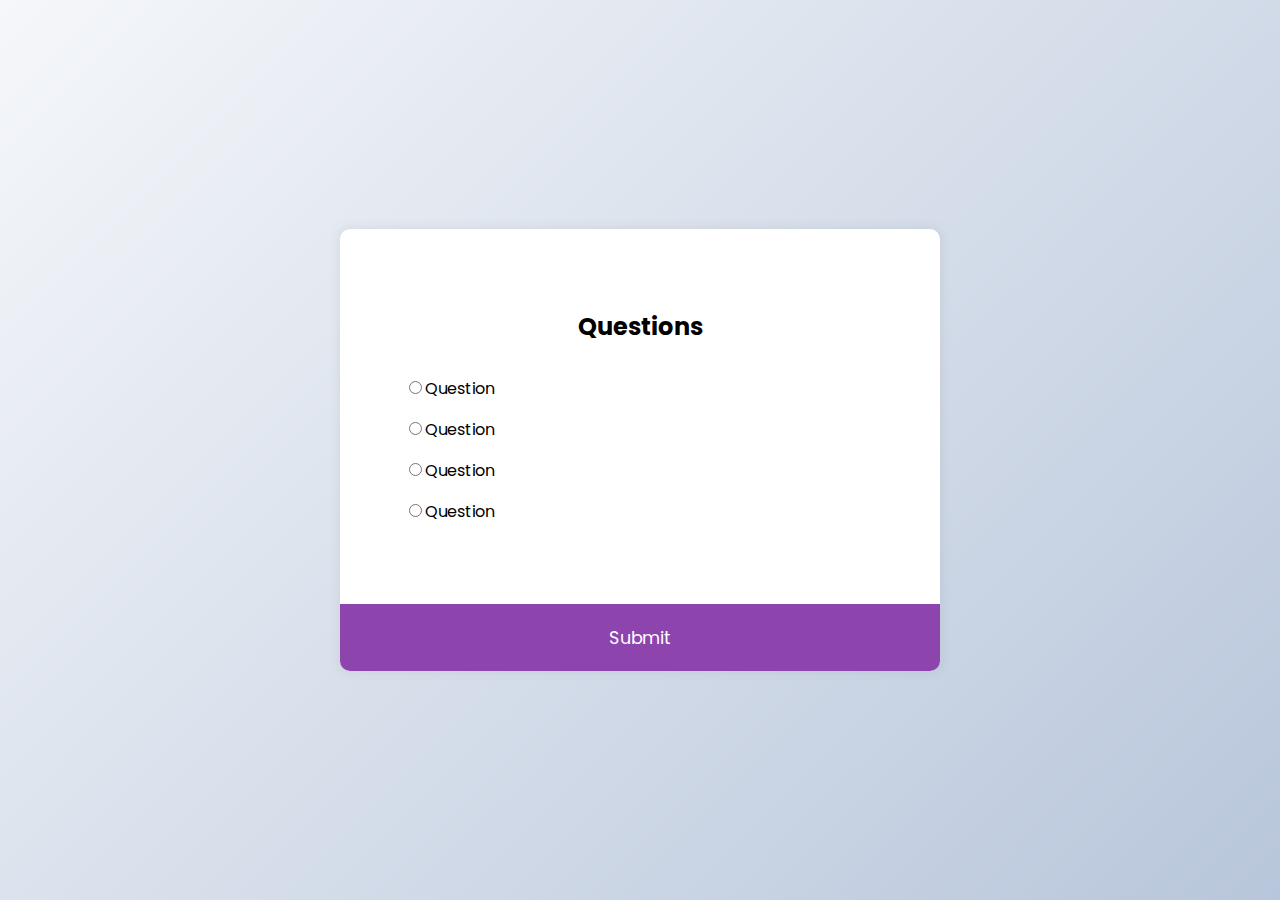
==== quiz-app/index.html @ 9c98f81f "add quiz-app html and css" ====
<!DOCTYPE html>
<html lang="en">
<head>
    <meta charset="UTF-8">
    <meta http-equiv="X-UA-Compatible" content="IE=edge">
    <meta name="viewport" content="width=device-width, initial-scale=1.0">
    <title>Quiz App</title>
    <link rel="stylesheet" href="style.css">
    <script src="script.js" defer></script>
</head>
<body>
    <div class="quiz-container">
        <div class="quiz-header">
            <h2>Questions</h2>
        <ul class="li"><input type="radio" id="a" name="answer"><label for="a">Question</label></ul>
        <ul class="li"><input type="radio" id="b" name="answer"><label for="b">Question</label></ul>
        <ul class="li"><input type="radio" id="c" name="answer"><label for="c">Question</label></ul>
        <ul class="li"><input type="radio" id="d" name="answer"><label for="d">Question</label></ul>
        </div>
        
        <button>Submit</button>
    </div>
</body>
</html>
---- quiz-app/style.css ----
@import url('https://fonts.googleapis.com/css2?family=Poppins:wght@200;400;600&display=swap');

* {
    box-sizing: border-box;
}

body {
    background-color: #b8c6db;
    background-image: linear-gradient(315deg, #b8c6db 0%, #f5f7fa 100%);
    display: flex;
    align-items: center;
    justify-content: center;
    font-family: "Poppins", sans-serif;
    margin: 0;
    min-height: 100vh;
}
    
.quiz-container {
        background-color: white;
        border-radius: 10px;
        box-shadow: 0 0 10px 2px rgba(100, 100, 100, 0.1);
        overflow: hidden;
        width: 600px;
        max-width: 100%;
    }
    
    .quiz-header {
        padding: 4rem;
    }
    
    h2 {
        padding: 1rem;
        text-align: center;
        margin: 0;
    }
    
    ul {
        list-style-type: none;
        padding: 0;
    }
    
    ul li {
        font-size: 1.2rem;
        margin: 1rem 0;
    }
    
    ul li label {
        cursor: pointer;
    }
    
    button {
        background-color: #8e44ad;
        border: none;
        color: white;
        cursor: pointer;
        display: block;
        font-family: inherit;
        font-size: 1.1rem;
        width: 100%;
        padding: 1.3rem;
    }
    
    button:hover {
        background-color: #732d91;
    }
    
    button:focus {
        background-color: #5e3370;
        outline: none;
    }
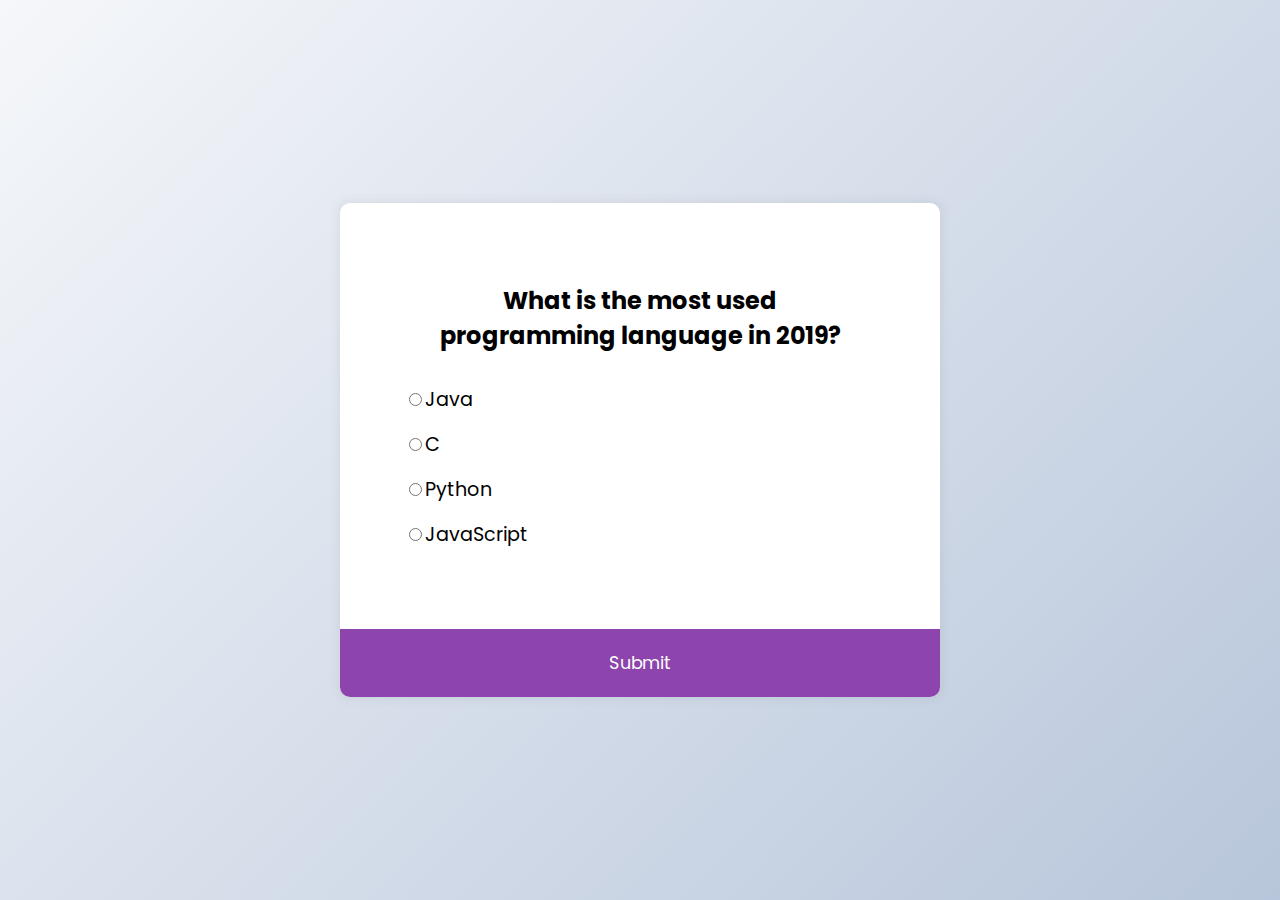
==== commit 6a2ad488: "add js and finished app" ====
--- a/quiz-app/index.html
+++ b/quiz-app/index.html
@@ -9,16 +9,19 @@
     <script src="script.js" defer></script>
 </head>
 <body>
-    <div class="quiz-container">
+    <div class="quiz-container" id="quiz">
         <div class="quiz-header">
-            <h2>Questions</h2>
-        <ul class="li"><input type="radio" id="a" name="answer"><label for="a">Question</label></ul>
-        <ul class="li"><input type="radio" id="b" name="answer"><label for="b">Question</label></ul>
-        <ul class="li"><input type="radio" id="c" name="answer"><label for="c">Question</label></ul>
-        <ul class="li"><input type="radio" id="d" name="answer"><label for="d">Question</label></ul>
+        <h2 id="question">Questions</h2>
+
+        <ul>
+            <li><input type="radio" id="a" name="answer" class="answer"><label id="a_text" for="a">Question</label></li>
+            <li><input type="radio" id="b" name="answer" class="answer"><label id="b_text" for="b">Question</label></li>
+            <li><input type="radio" id="c" name="answer" class="answer"><label id="c_text" for="c">Question</label></li>
+            <li><input type="radio" id="d" name="answer" class="answer"><label id="d_text" for="d">Question</label></li>
+        </ul>
         </div>
         
-        <button>Submit</button>
+        <button id="submit">Submit</button>
     </div>
 </body>
 </html>--- a/quiz-app/style.css
+++ b/quiz-app/style.css
@@ -40,6 +40,7 @@
     }
     
     ul li {
+        cursor: pointer;
         font-size: 1.2rem;
         margin: 1rem 0;
     }
